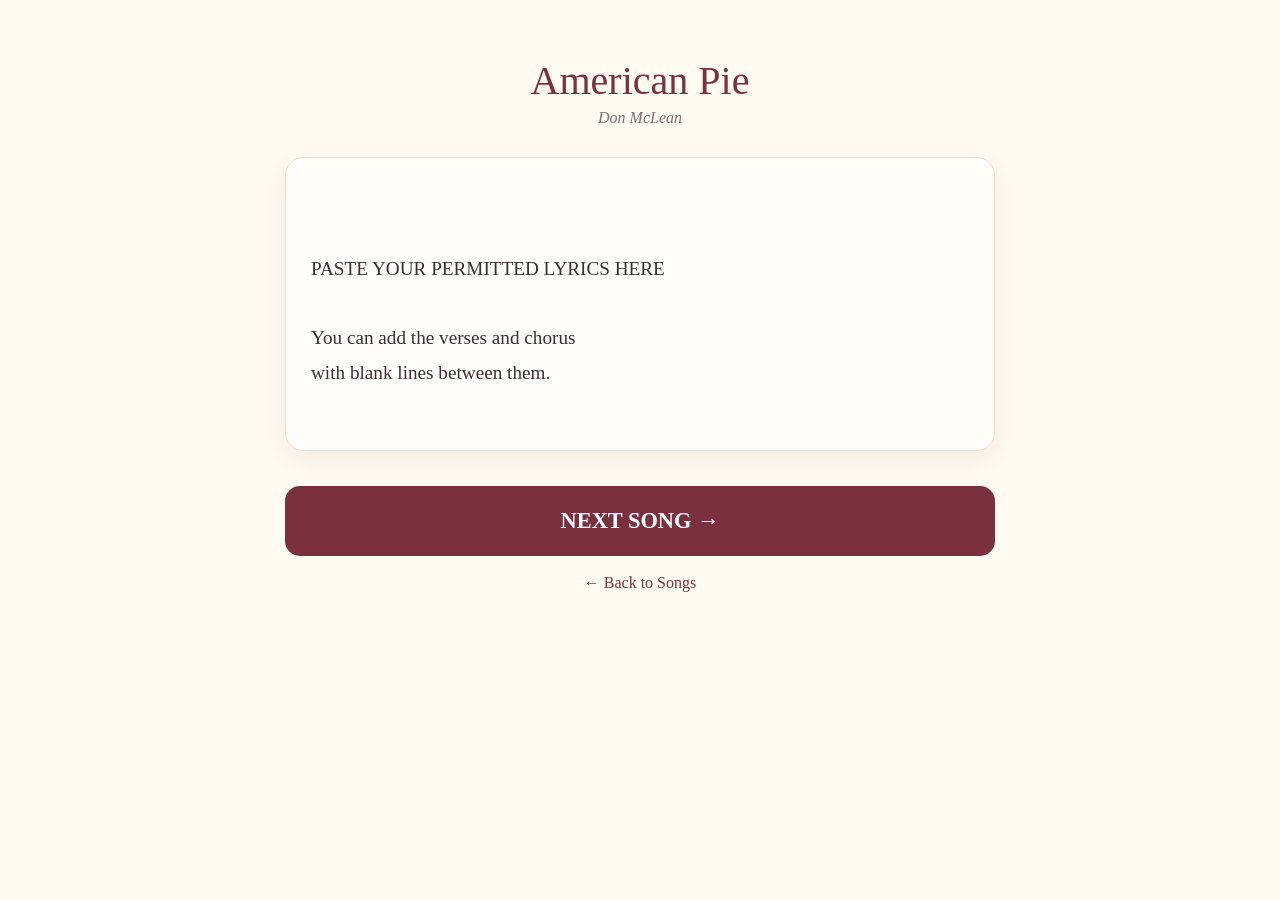
==== american-pie.html @ 609ec8ee "Create american-pie.html" ====
<!DOCTYPE html>
<html lang="en">
<head>
  <meta charset="UTF-8">
  <meta name="viewport" content="width=device-width, initial-scale=1.0">
  <title>American Pie - Wedding Singalong</title>

  <style>
    * {
      box-sizing: border-box;
    }

    body {
      margin: 0;
      background: #fffaf2;
      color: #3b3030;
      font-family: Georgia, "Times New Roman", serif;
    }

    .page {
      max-width: 750px;
      margin: auto;
      padding: 30px 20px 50px;
    }

    header {
      text-align: center;
      margin-bottom: 30px;
    }

    h1 {
      color: #7b3040;
      font-size: 2.5rem;
      font-weight: normal;
      margin-bottom: 5px;
    }

    .artist {
      color: #806f6f;
      font-style: italic;
    }

    .lyrics {
      background: #fffdf9;
      border: 1px solid #eadfce;
      border-radius: 18px;
      padding: 25px;
      box-shadow: 0 8px 25px rgba(80, 50, 40, 0.08);
      font-size: 1.2rem;
      line-height: 1.8;
      white-space: pre-line;
    }

    .next {
      display: block;
      margin-top: 35px;
      padding: 22px;
      background: #7b3040;
      color: white;
      text-decoration: none;
      text-align: center;
      border-radius: 15px;
      font-size: 1.4rem;
      font-weight: bold;
    }

    .home {
      display: block;
      text-align: center;
      margin-top: 18px;
      color: #7b3040;
      text-decoration: none;
    }
  </style>
</head>

<body>

<div class="page">

  <header>
    <h1>American Pie</h1>
    <div class="artist">Don McLean</div>
  </header>

  <div class="lyrics">

PASTE YOUR PERMITTED LYRICS HERE

You can add the verses and chorus
with blank lines between them.

  </div>

  <a class="next" href="the-gambler.html">
    NEXT SONG →
  </a>

  <a class="home" href="index.html">
    ← Back to Songs
  </a>

</div>

</body>
</html>
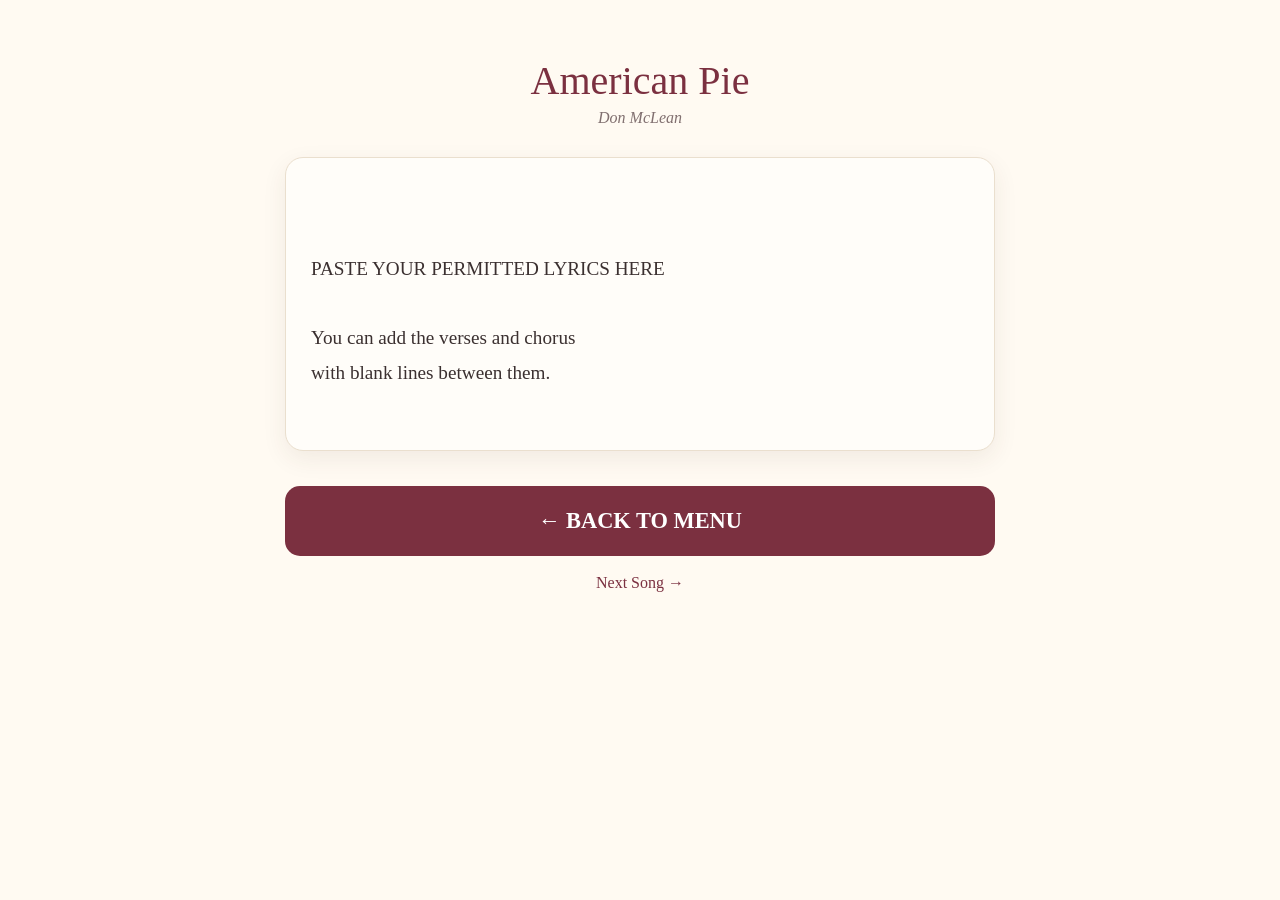
==== commit de980c5c: "Update american-pie.html" ====
--- a/american-pie.html
+++ b/american-pie.html
@@ -91,13 +91,12 @@
 with blank lines between them.
 
   </div>
-
-  <a class="next" href="the-gambler.html">
-    NEXT SONG →
+  <a class="next" href="index.html">
+    ← BACK TO MENU
   </a>
 
-  <a class="home" href="index.html">
-    ← Back to Songs
+  <a class="home" href="the-gambler.html">
+    Next Song →
   </a>
 
 </div>
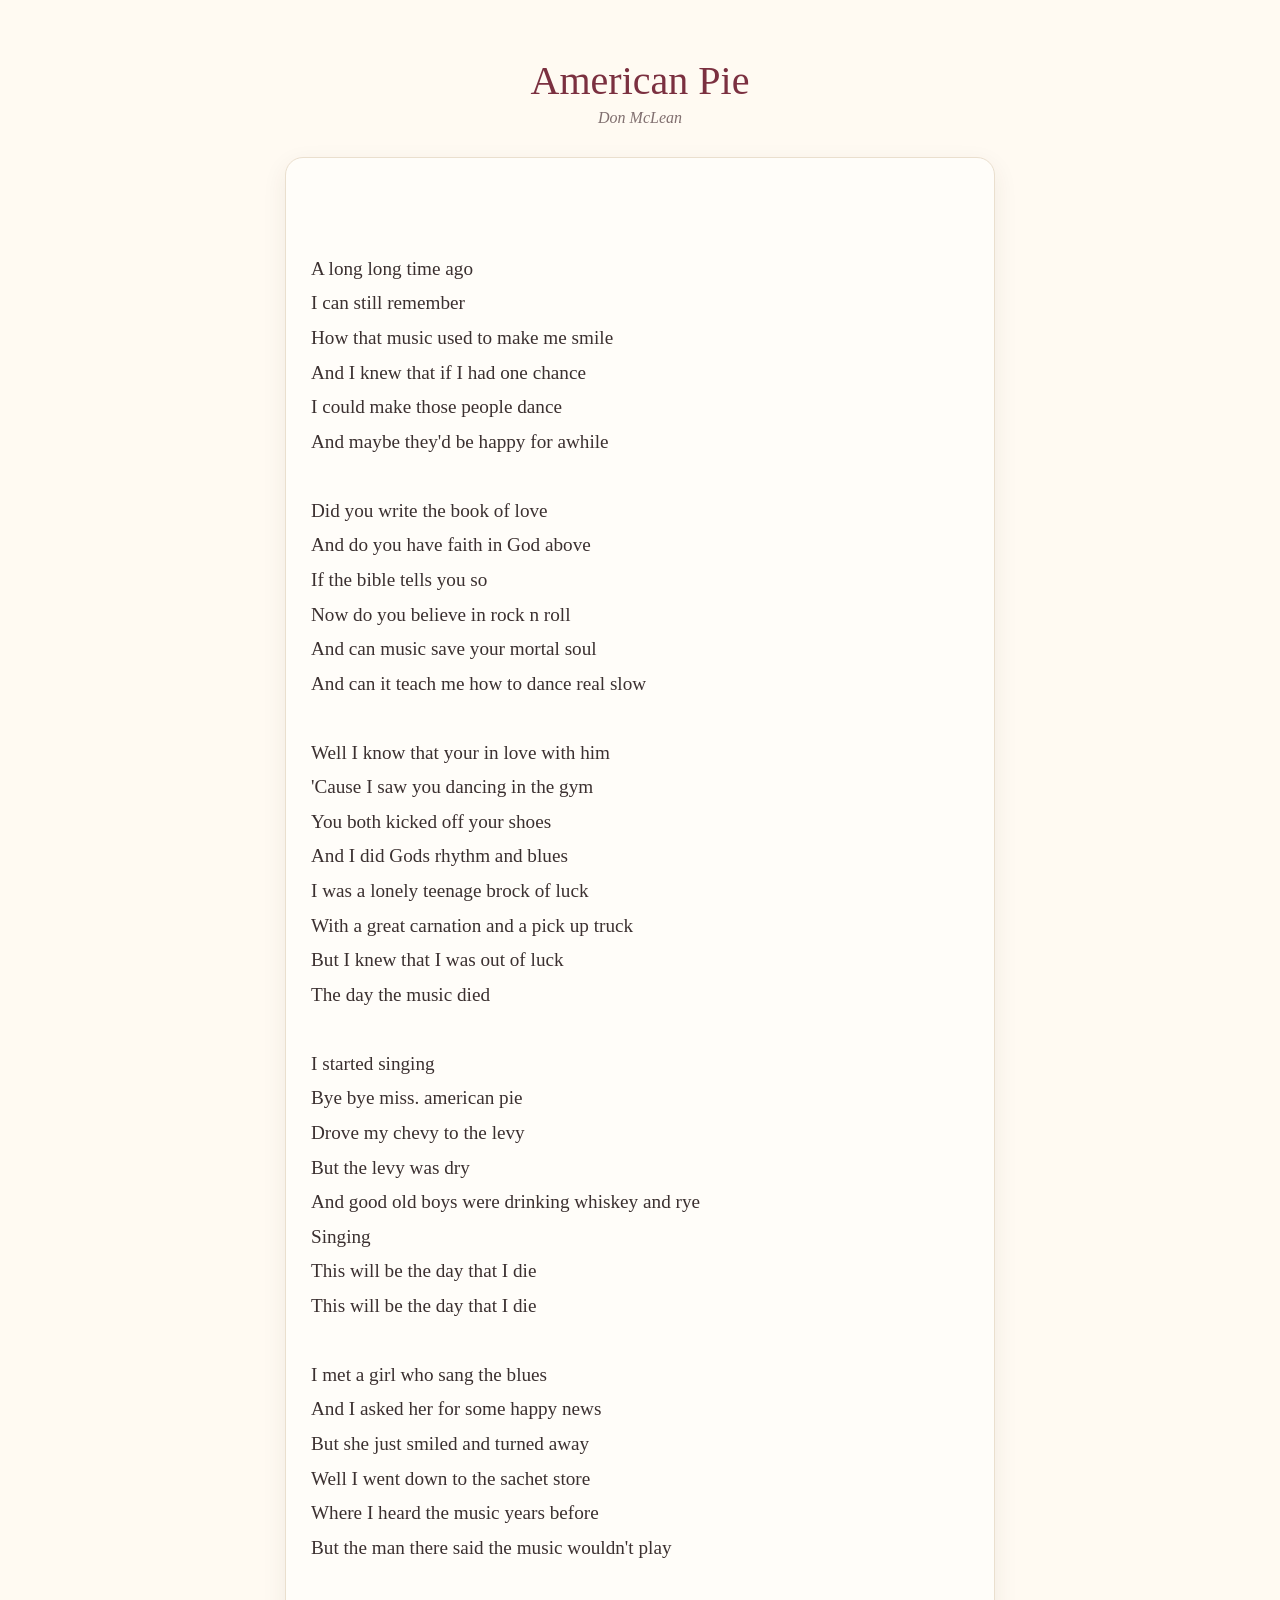
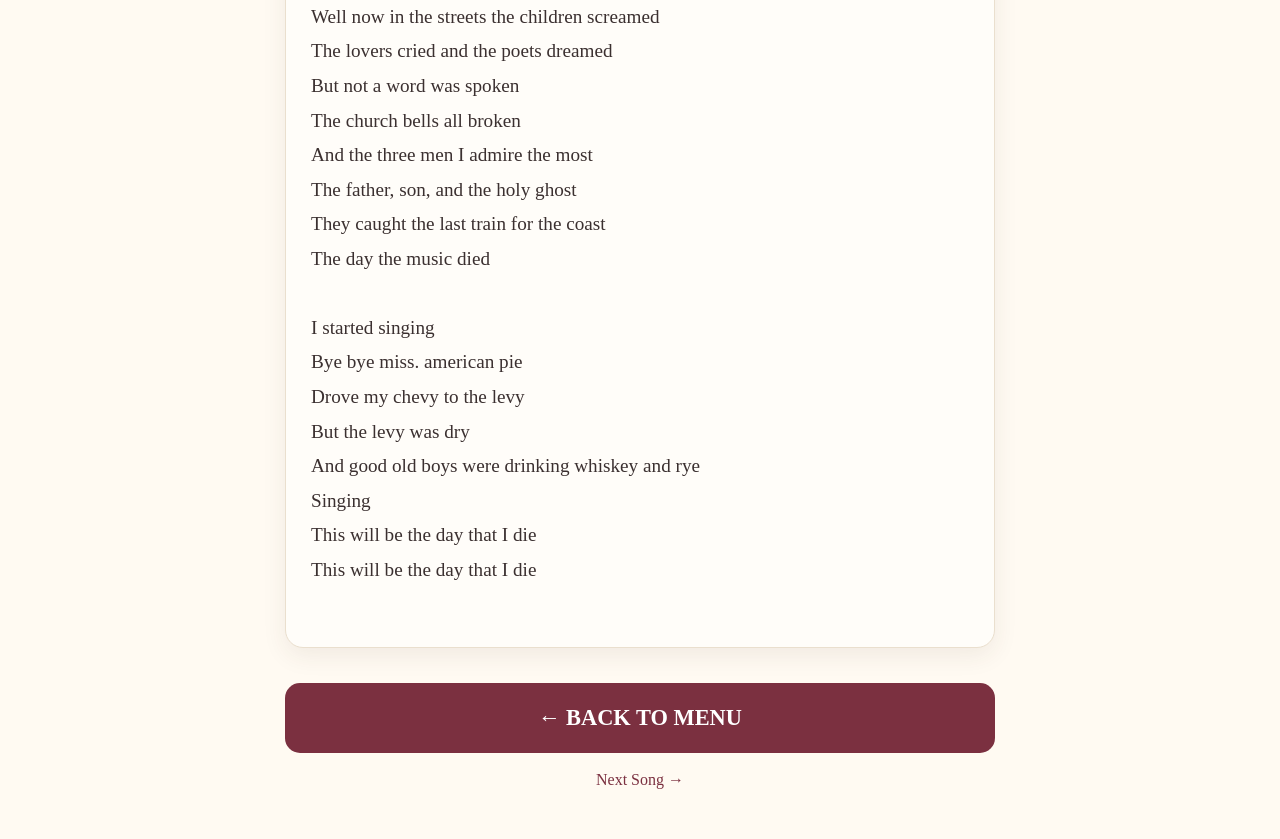
==== commit 319852a0: "Update american-pie.html" ====
--- a/american-pie.html
+++ b/american-pie.html
@@ -85,10 +85,62 @@
 
   <div class="lyrics">
 
-PASTE YOUR PERMITTED LYRICS HERE
+A long long time ago
+I can still remember
+How that music used to make me smile
+And I knew that if I had one chance
+I could make those people dance
+And maybe they'd be happy for awhile
 
-You can add the verses and chorus
-with blank lines between them.
+Did you write the book of love
+And do you have faith in God above
+If the bible tells you so
+Now do you believe in rock n roll
+And can music save your mortal soul
+And can it teach me how to dance real slow
+
+Well I know that your in love with him
+'Cause I saw you dancing in the gym
+You both kicked off your shoes
+And I did Gods rhythm and blues
+I was a lonely teenage brock of luck
+With a great carnation and a pick up truck
+But I knew that I was out of luck
+The day the music died
+
+I started singing
+Bye bye miss. american pie
+Drove my chevy to the levy
+But the levy was dry
+And good old boys were drinking whiskey and rye
+Singing
+This will be the day that I die
+This will be the day that I die
+
+I met a girl who sang the blues
+And I asked her for some happy news
+But she just smiled and turned away
+Well I went down to the sachet store
+Where I heard the music years before
+But the man there said the music wouldn't play
+
+Well now in the streets the children screamed
+The lovers cried and the poets dreamed
+But not a word was spoken
+The church bells all broken
+And the three men I admire the most
+The father, son, and the holy ghost
+They caught the last train for the coast
+The day the music died
+
+I started singing
+Bye bye miss. american pie
+Drove my chevy to the levy
+But the levy was dry
+And good old boys were drinking whiskey and rye
+Singing
+This will be the day that I die
+This will be the day that I die
 
   </div>
   <a class="next" href="index.html">
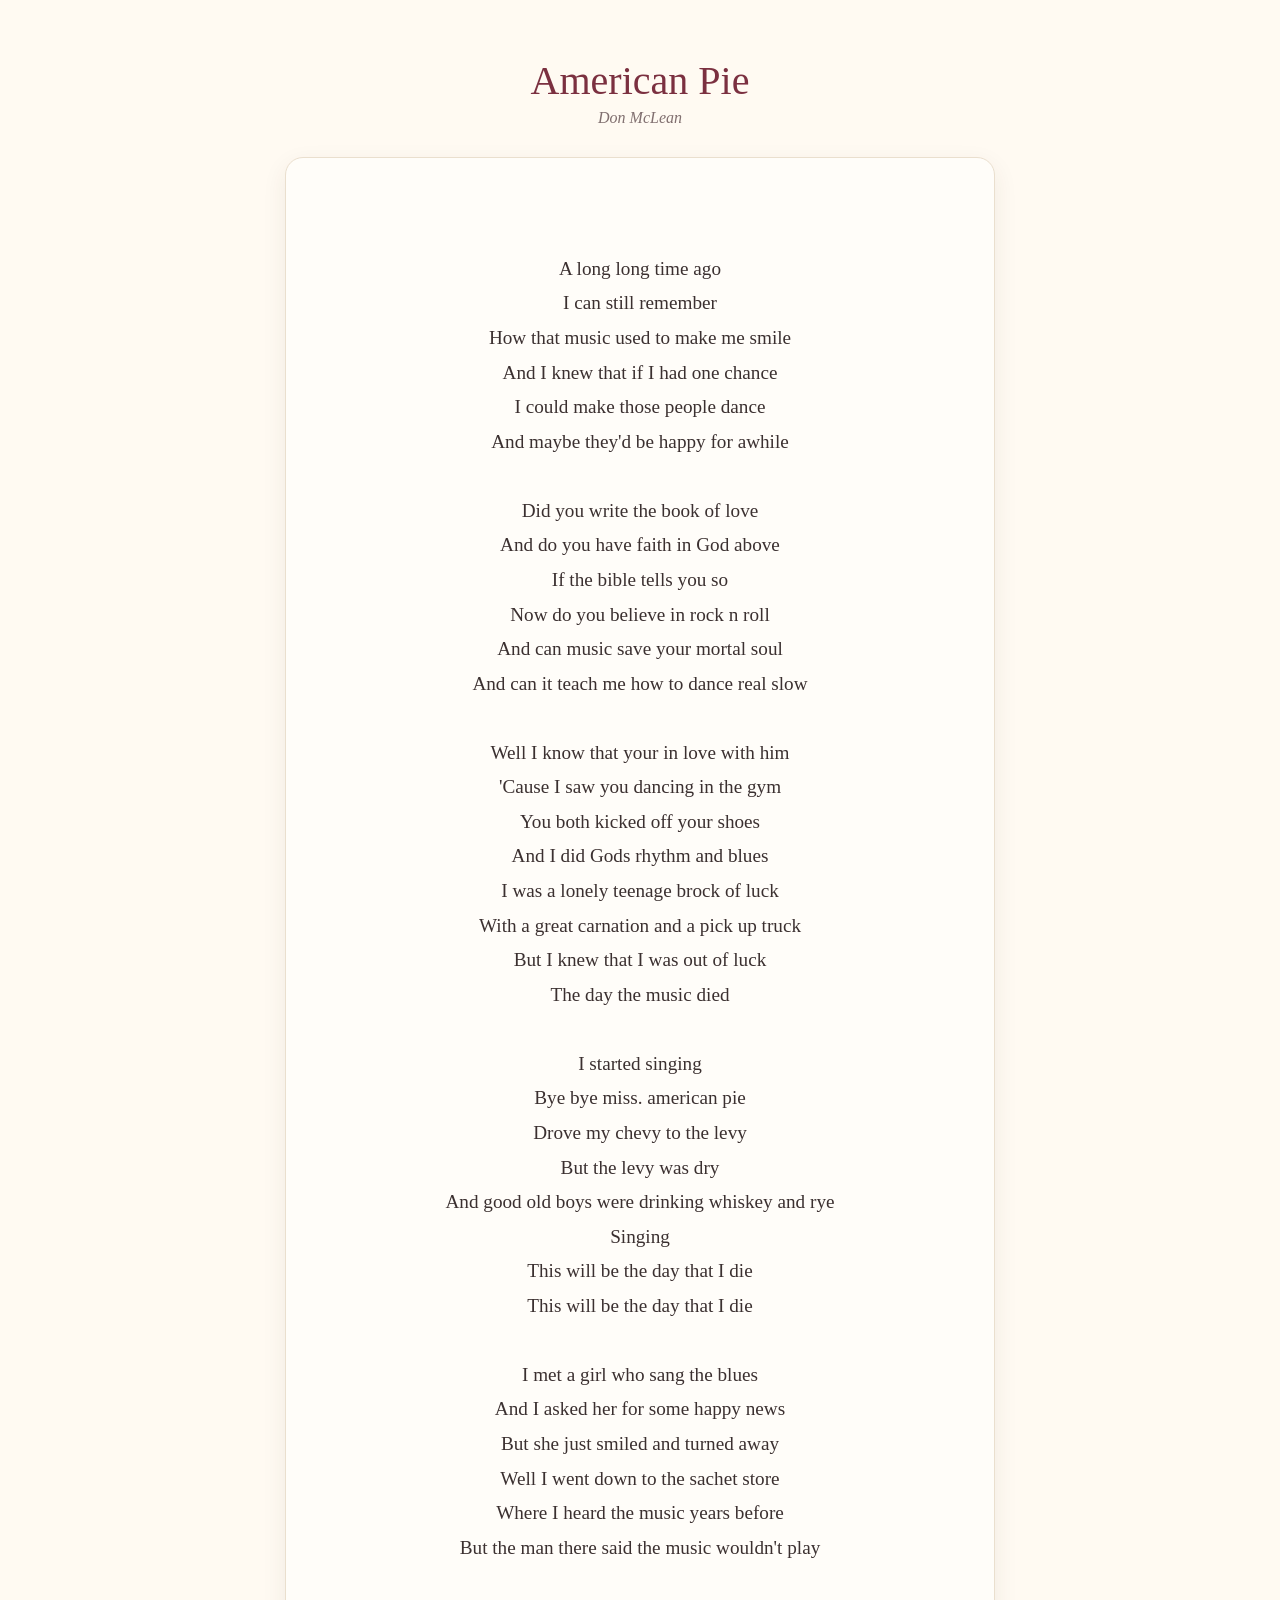
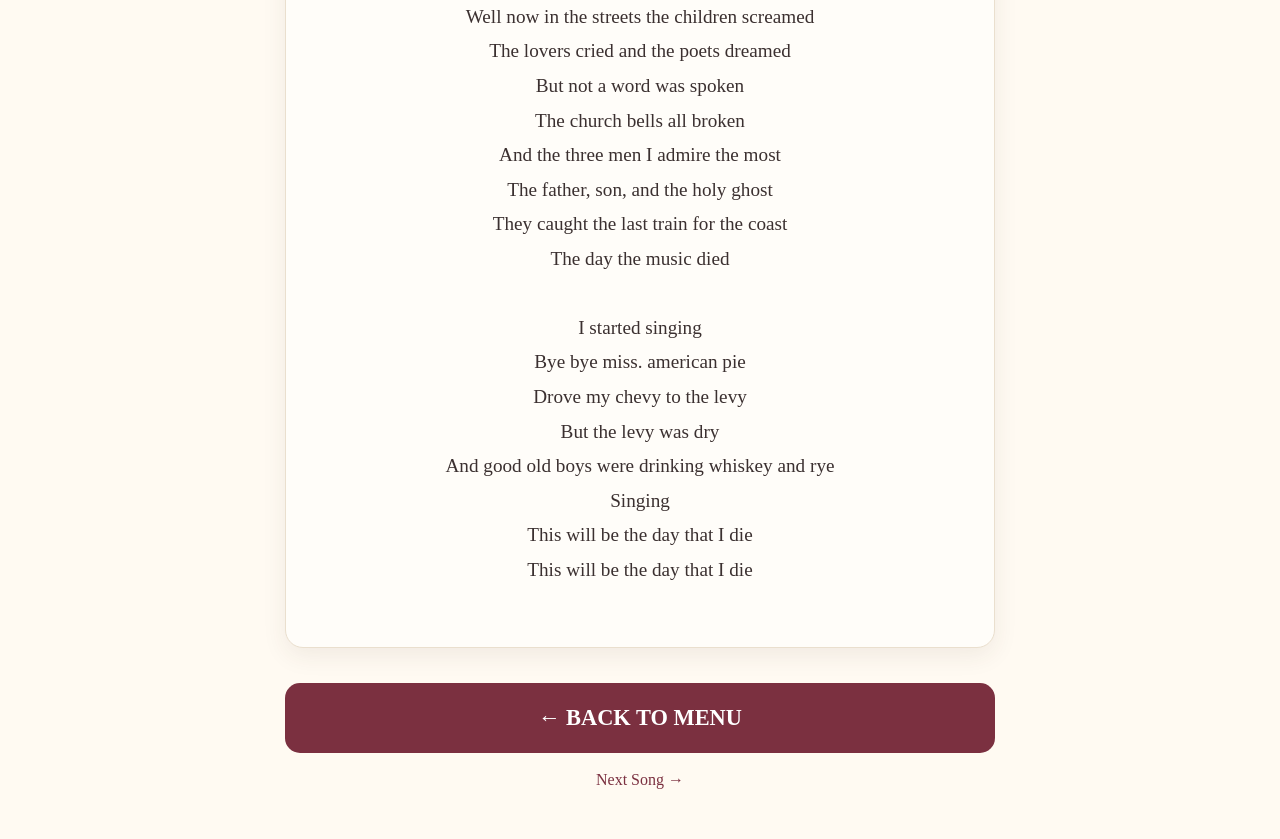
==== commit 02d2bfe2: "Update american-pie.html" ====
--- a/american-pie.html
+++ b/american-pie.html
@@ -40,6 +40,12 @@
       font-style: italic;
     }
 
+    .chorus {
+      font-style: italic;
+      color: #7b3040;
+      margin: 25px 0;
+    }
+    
     .lyrics {
       background: #fffdf9;
       border: 1px solid #eadfce;
@@ -49,8 +55,9 @@
       font-size: 1.2rem;
       line-height: 1.8;
       white-space: pre-line;
+      text-align: center;
     }
-
+    
     .next {
       display: block;
       margin-top: 35px;
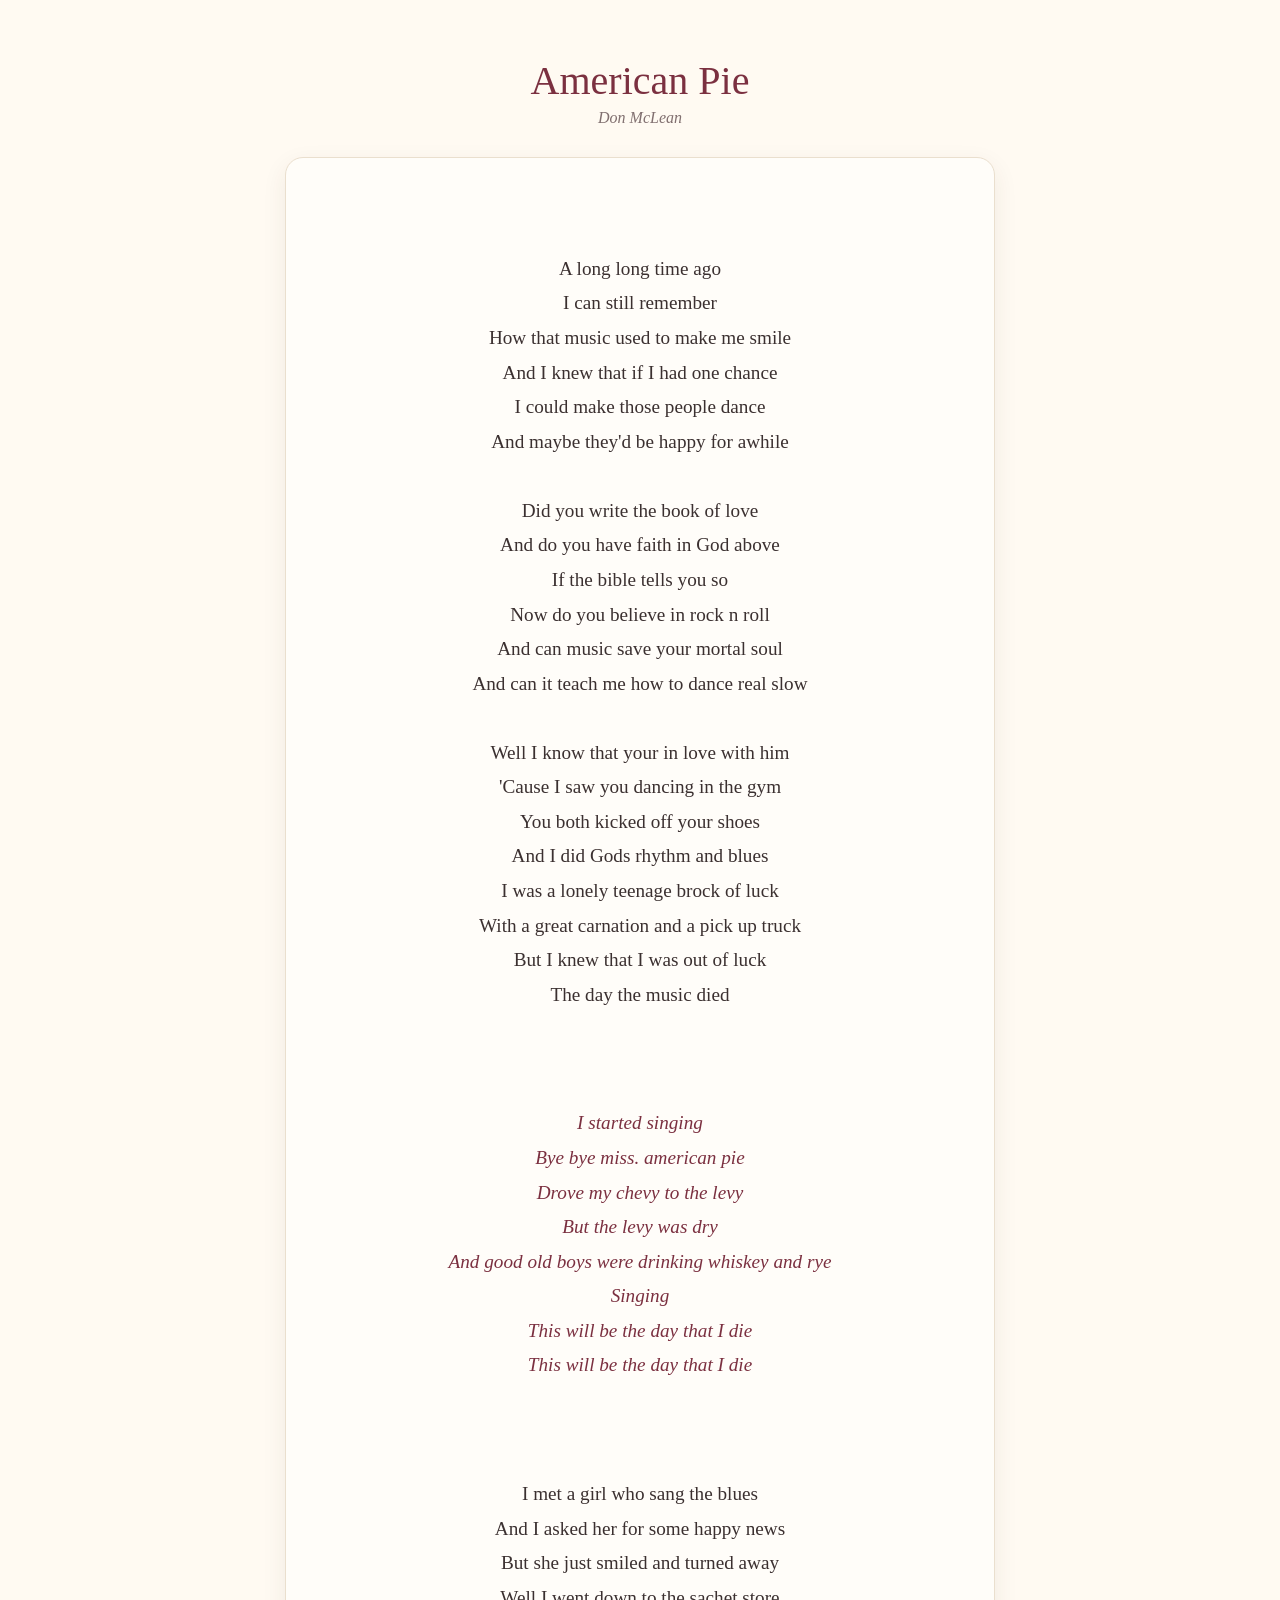
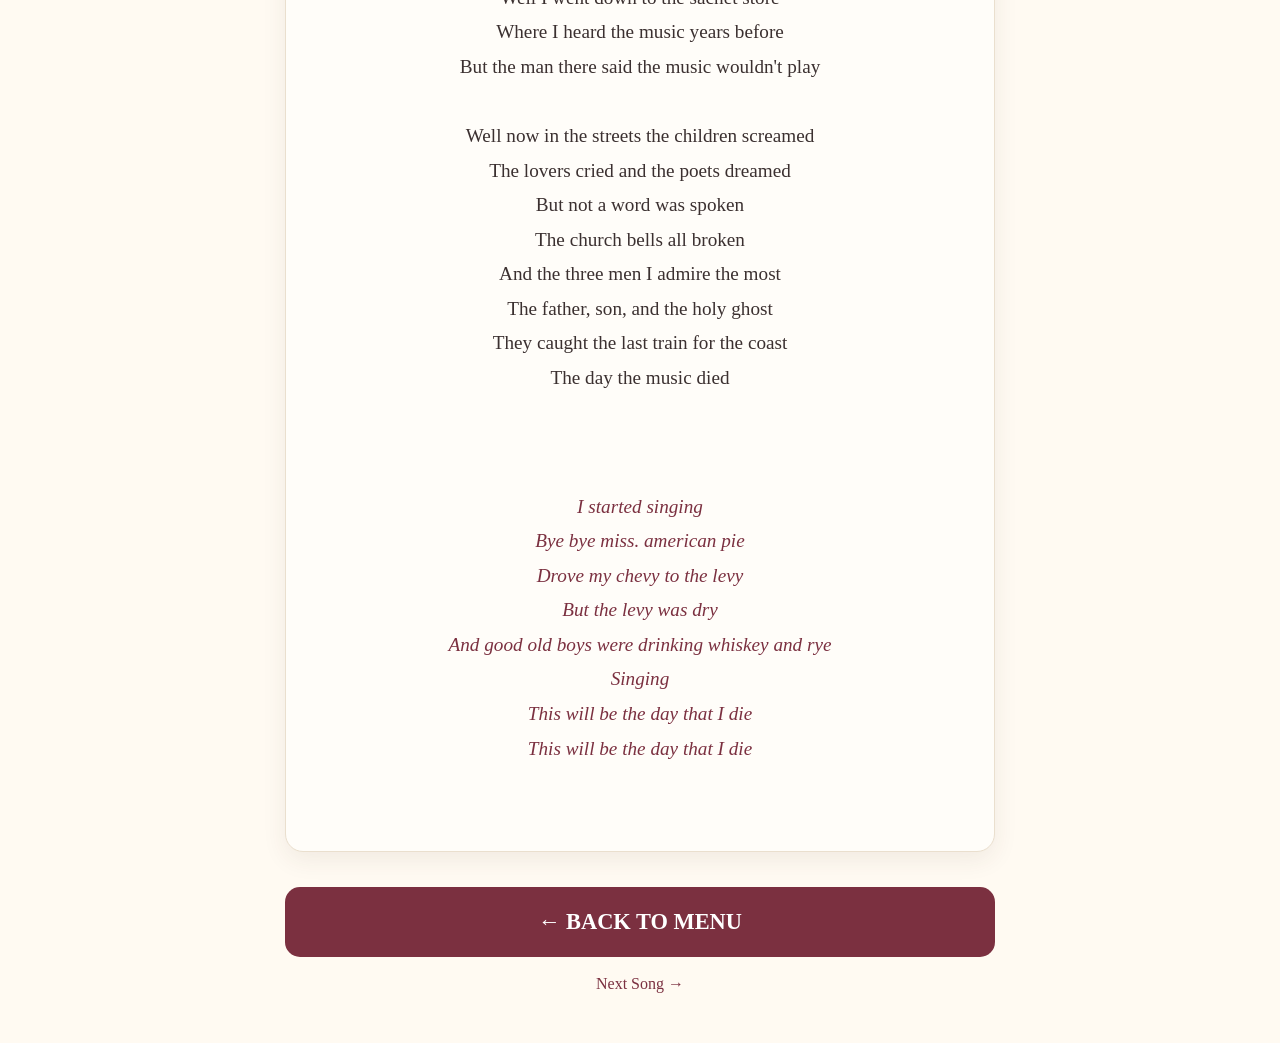
==== commit ad55ade5: "Update american-pie.html" ====
--- a/american-pie.html
+++ b/american-pie.html
@@ -115,6 +115,7 @@
 But I knew that I was out of luck
 The day the music died
 
+<div class="chorus">
 I started singing
 Bye bye miss. american pie
 Drove my chevy to the levy
@@ -123,7 +124,8 @@
 Singing
 This will be the day that I die
 This will be the day that I die
-
+</div>
+    
 I met a girl who sang the blues
 And I asked her for some happy news
 But she just smiled and turned away
@@ -140,6 +142,7 @@
 They caught the last train for the coast
 The day the music died
 
+<div class="chorus">
 I started singing
 Bye bye miss. american pie
 Drove my chevy to the levy
@@ -148,7 +151,7 @@
 Singing
 This will be the day that I die
 This will be the day that I die
-
+</div>
   </div>
   <a class="next" href="index.html">
     ← BACK TO MENU
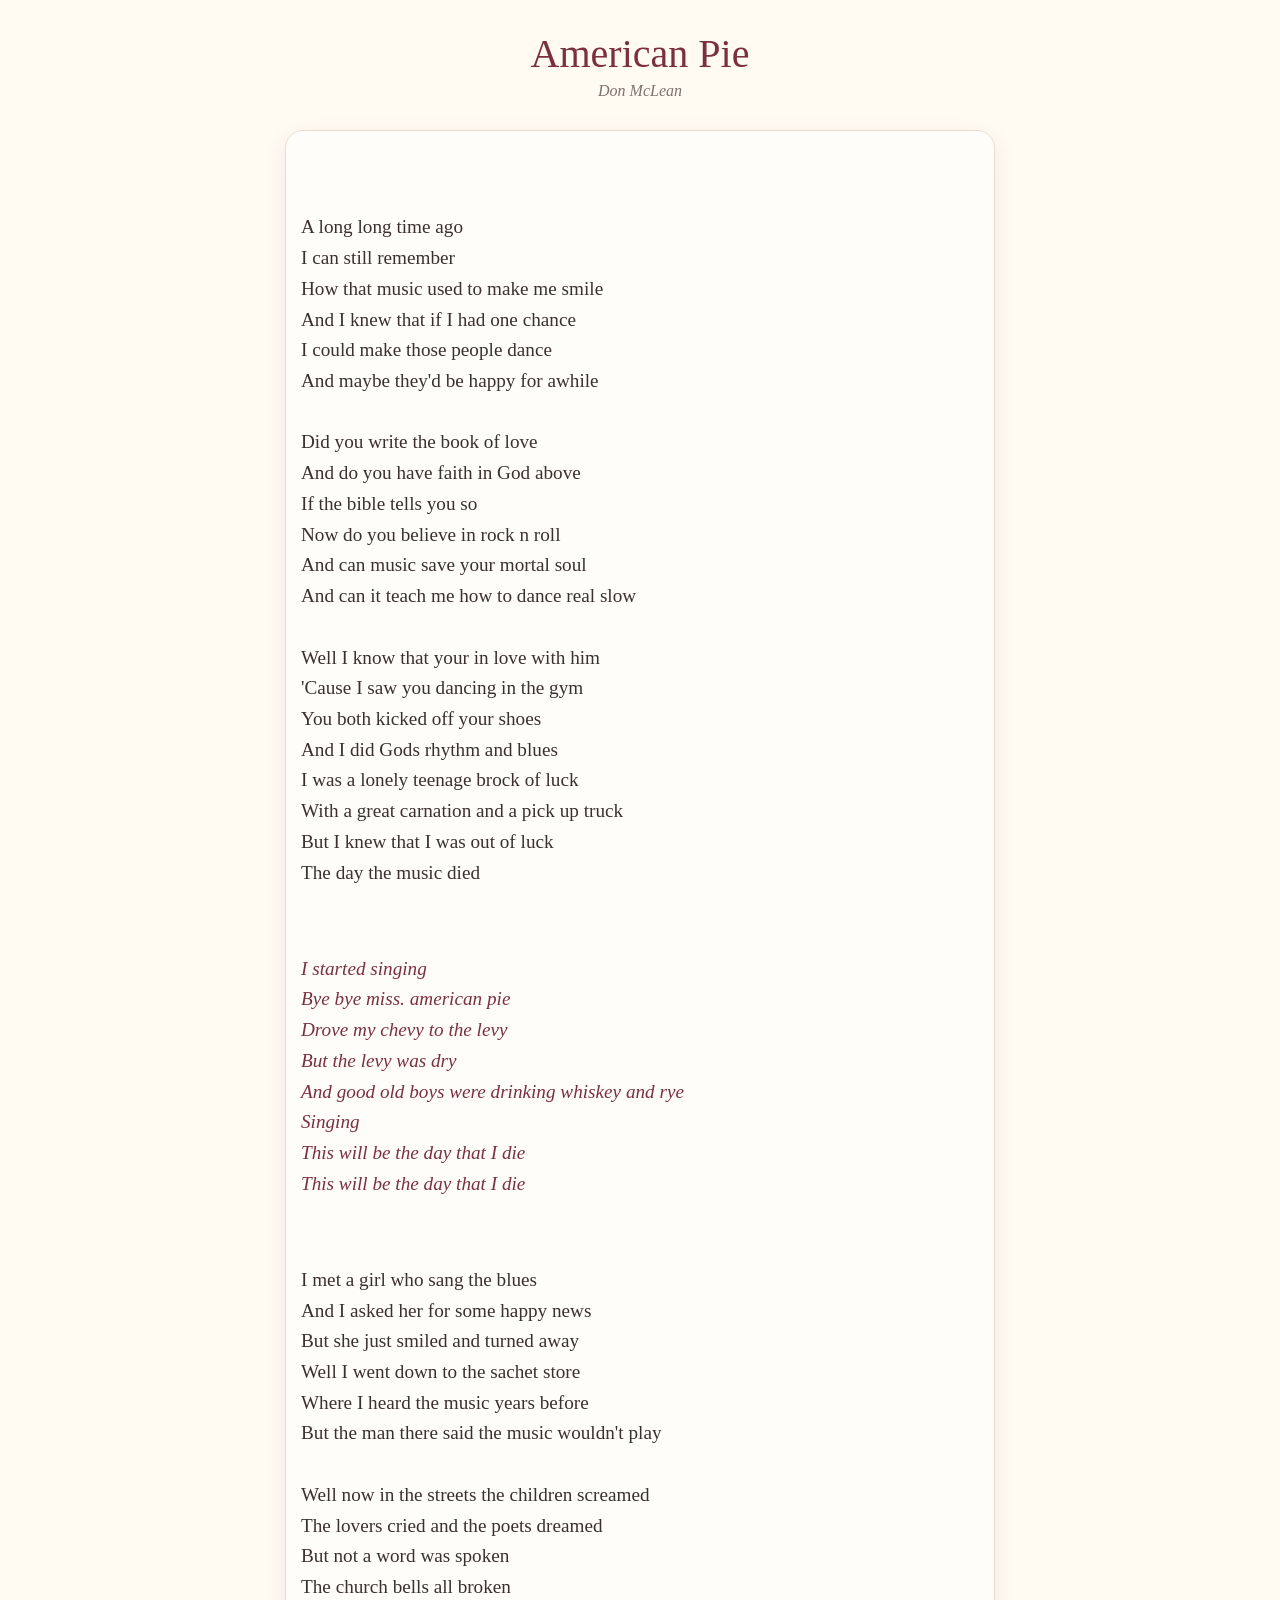
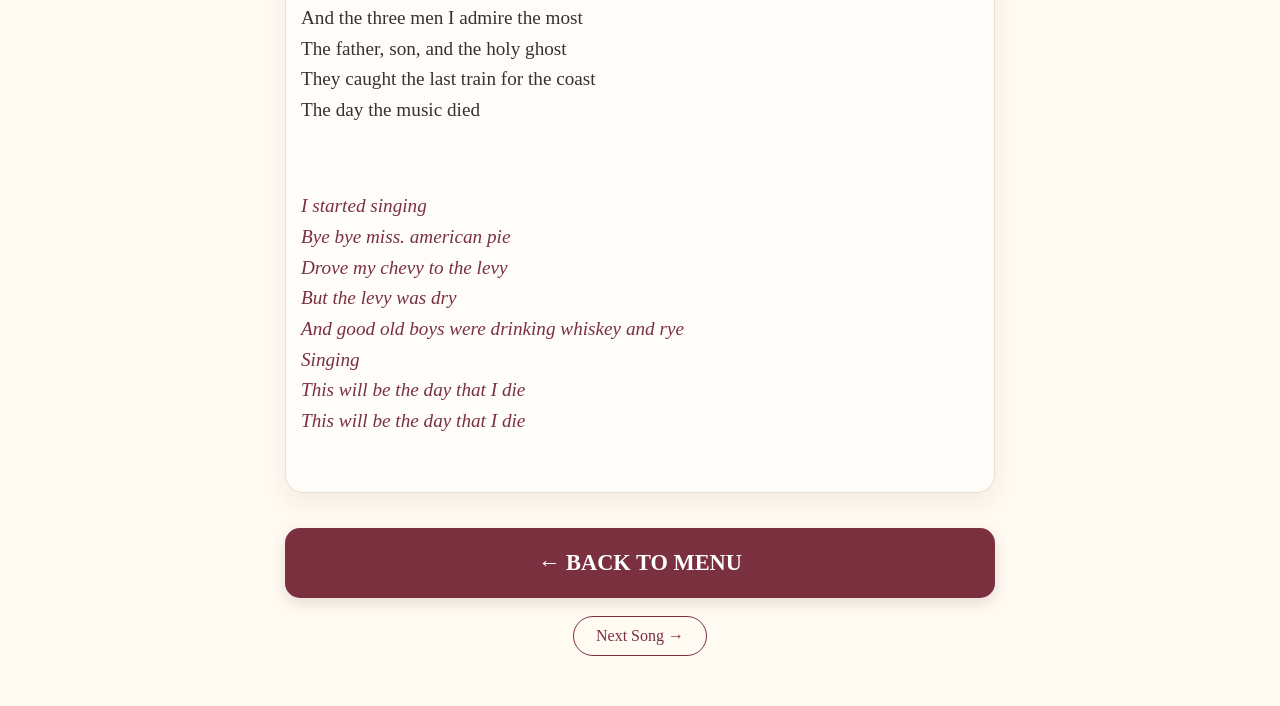
==== commit 222128d2: "Update american-pie.html" ====
--- a/american-pie.html
+++ b/american-pie.html
@@ -4,81 +4,8 @@
   <meta charset="UTF-8">
   <meta name="viewport" content="width=device-width, initial-scale=1.0">
   <title>American Pie - Wedding Singalong</title>
+  <link rel="stylesheet" href="style.css">
 
-  <style>
-    * {
-      box-sizing: border-box;
-    }
-
-    body {
-      margin: 0;
-      background: #fffaf2;
-      color: #3b3030;
-      font-family: Georgia, "Times New Roman", serif;
-    }
-
-    .page {
-      max-width: 750px;
-      margin: auto;
-      padding: 30px 20px 50px;
-    }
-
-    header {
-      text-align: center;
-      margin-bottom: 30px;
-    }
-
-    h1 {
-      color: #7b3040;
-      font-size: 2.5rem;
-      font-weight: normal;
-      margin-bottom: 5px;
-    }
-
-    .artist {
-      color: #806f6f;
-      font-style: italic;
-    }
-
-    .chorus {
-      font-style: italic;
-      color: #7b3040;
-      margin: 25px 0;
-    }
-    
-    .lyrics {
-      background: #fffdf9;
-      border: 1px solid #eadfce;
-      border-radius: 18px;
-      padding: 25px;
-      box-shadow: 0 8px 25px rgba(80, 50, 40, 0.08);
-      font-size: 1.2rem;
-      line-height: 1.8;
-      white-space: pre-line;
-      text-align: center;
-    }
-    
-    .next {
-      display: block;
-      margin-top: 35px;
-      padding: 22px;
-      background: #7b3040;
-      color: white;
-      text-decoration: none;
-      text-align: center;
-      border-radius: 15px;
-      font-size: 1.4rem;
-      font-weight: bold;
-    }
-
-    .home {
-      display: block;
-      text-align: center;
-      margin-top: 18px;
-      color: #7b3040;
-      text-decoration: none;
-    }
-  </style>
 </head>
 
 <body>
--- a/style.css
+++ b/style.css
@@ -0,0 +1,164 @@
+/* =========================================
+   WEDDING SINGALONG - MAIN STYLESHEET
+   ========================================= */
+
+* {
+  box-sizing: border-box;
+}
+
+
+/* =========================================
+   GENERAL PAGE
+   ========================================= */
+
+body {
+  margin: 0;
+  background: #fffaf2;
+  color: #3b3030;
+  font-family: Georgia, "Times New Roman", serif;
+}
+
+
+/* =========================================
+   SONG PAGE
+   ========================================= */
+
+.page {
+  max-width: 750px;
+  margin: auto;
+  padding: 30px 20px 50px;
+}
+
+
+/* =========================================
+   HEADER
+   ========================================= */
+
+header {
+  text-align: center;
+  margin-bottom: 30px;
+}
+
+h1 {
+  color: #7b3040;
+  font-size: 2.5rem;
+  font-weight: normal;
+  margin: 0 0 5px;
+}
+
+.artist {
+  color: #806f6f;
+  font-style: italic;
+}
+
+
+/* =========================================
+   LYRICS
+   ========================================= */
+
+.lyrics {
+  background: #fffdf9;
+  border: 1px solid #eadfce;
+  border-radius: 18px;
+  padding: 20px 15px;
+
+  box-shadow: 0 8px 25px rgba(80, 50, 40, 0.08);
+
+  font-size: 1.2rem;
+  line-height: 1.6;
+
+  white-space: pre-line;
+  text-align: left;
+}
+
+
+/* =========================================
+   CHORUS
+   ========================================= */
+
+.chorus {
+  font-style: italic;
+  color: #7b3040;
+  margin: 4px 0;
+}
+
+
+/* =========================================
+   LARGE MENU / NEXT BUTTON
+   ========================================= */
+
+.next {
+  display: block;
+  margin-top: 35px;
+  padding: 22px;
+
+  background: #7b3040;
+  color: white;
+
+  text-decoration: none;
+  text-align: center;
+
+  border-radius: 15px;
+
+  font-size: 1.4rem;
+  font-weight: bold;
+
+  box-shadow: 0 5px 15px rgba(80, 40, 40, 0.15);
+}
+
+.next:active {
+  transform: scale(0.98);
+}
+
+
+/* =========================================
+   SMALL NEXT SONG BUTTON
+   ========================================= */
+
+.home {
+  display: block;
+  width: fit-content;
+
+  margin: 18px auto 0;
+  padding: 10px 22px;
+
+  color: #7b3040;
+
+  border: 1px solid #7b3040;
+  border-radius: 20px;
+
+  text-decoration: none;
+  font-size: 1rem;
+}
+
+.home:active {
+  transform: scale(0.97);
+}
+
+
+/* =========================================
+   MOBILE
+   ========================================= */
+
+@media (max-width: 600px) {
+
+  .page {
+    padding: 25px 12px 40px;
+  }
+
+  h1 {
+    font-size: 2.2rem;
+  }
+
+  .lyrics {
+    font-size: 1.1rem;
+    line-height: 1.55;
+    padding: 18px 14px;
+  }
+
+  .next {
+    font-size: 1.25rem;
+    padding: 20px;
+  }
+
+}
